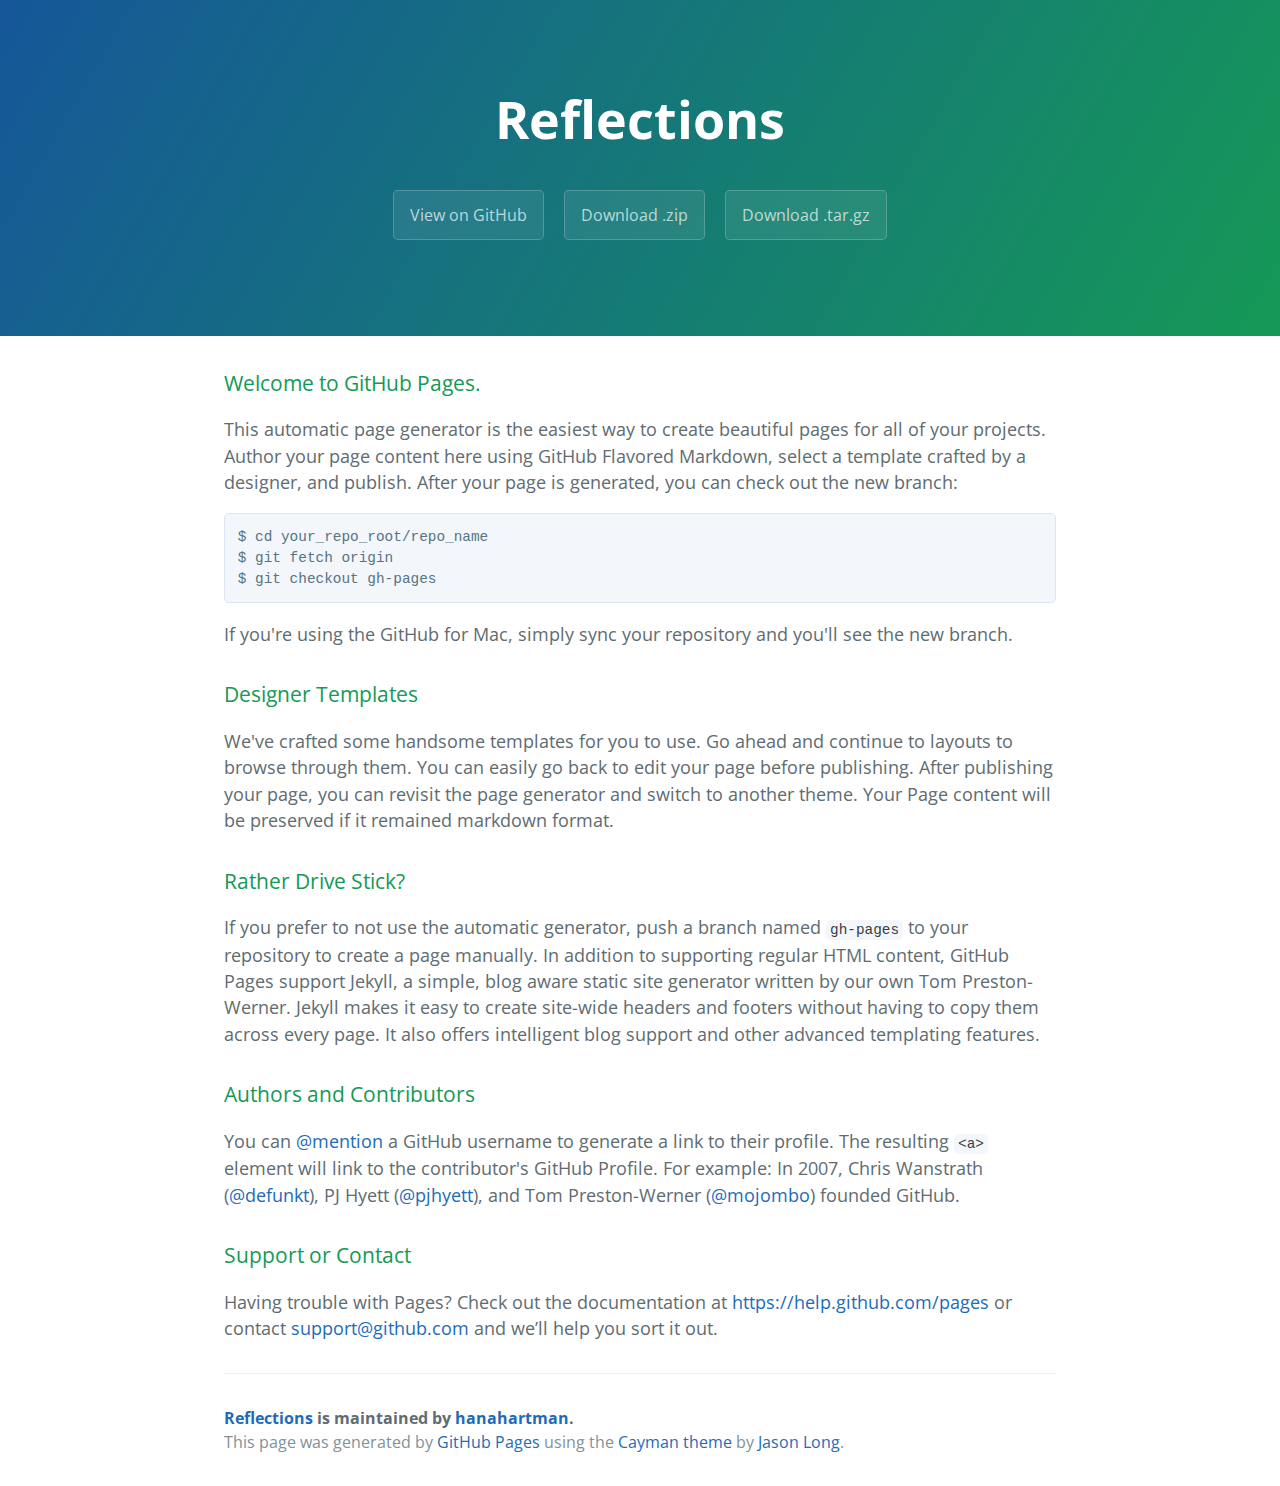
==== index.html @ 4e55367d "Create gh-pages branch via GitHub" ====
<!DOCTYPE html>
<html lang="en-us">
  <head>
    <meta charset="UTF-8">
    <title>Reflections by hanahartman</title>
    <meta name="viewport" content="width=device-width, initial-scale=1">
    <link rel="stylesheet" type="text/css" href="stylesheets/normalize.css" media="screen">
    <link href='http://fonts.googleapis.com/css?family=Open+Sans:400,700' rel='stylesheet' type='text/css'>
    <link rel="stylesheet" type="text/css" href="stylesheets/stylesheet.css" media="screen">
    <link rel="stylesheet" type="text/css" href="stylesheets/github-light.css" media="screen">
  </head>
  <body>
    <section class="page-header">
      <h1 class="project-name">Reflections</h1>
      <h2 class="project-tagline"></h2>
      <a href="https://github.com/hanahartman/reflections" class="btn">View on GitHub</a>
      <a href="https://github.com/hanahartman/reflections/zipball/master" class="btn">Download .zip</a>
      <a href="https://github.com/hanahartman/reflections/tarball/master" class="btn">Download .tar.gz</a>
    </section>

    <section class="main-content">
      <h3>
<a id="welcome-to-github-pages" class="anchor" href="#welcome-to-github-pages" aria-hidden="true"><span class="octicon octicon-link"></span></a>Welcome to GitHub Pages.</h3>

<p>This automatic page generator is the easiest way to create beautiful pages for all of your projects. Author your page content here using GitHub Flavored Markdown, select a template crafted by a designer, and publish. After your page is generated, you can check out the new branch:</p>

<pre><code>$ cd your_repo_root/repo_name
$ git fetch origin
$ git checkout gh-pages
</code></pre>

<p>If you're using the GitHub for Mac, simply sync your repository and you'll see the new branch.</p>

<h3>
<a id="designer-templates" class="anchor" href="#designer-templates" aria-hidden="true"><span class="octicon octicon-link"></span></a>Designer Templates</h3>

<p>We've crafted some handsome templates for you to use. Go ahead and continue to layouts to browse through them. You can easily go back to edit your page before publishing. After publishing your page, you can revisit the page generator and switch to another theme. Your Page content will be preserved if it remained markdown format.</p>

<h3>
<a id="rather-drive-stick" class="anchor" href="#rather-drive-stick" aria-hidden="true"><span class="octicon octicon-link"></span></a>Rather Drive Stick?</h3>

<p>If you prefer to not use the automatic generator, push a branch named <code>gh-pages</code> to your repository to create a page manually. In addition to supporting regular HTML content, GitHub Pages support Jekyll, a simple, blog aware static site generator written by our own Tom Preston-Werner. Jekyll makes it easy to create site-wide headers and footers without having to copy them across every page. It also offers intelligent blog support and other advanced templating features.</p>

<h3>
<a id="authors-and-contributors" class="anchor" href="#authors-and-contributors" aria-hidden="true"><span class="octicon octicon-link"></span></a>Authors and Contributors</h3>

<p>You can <a href="https://github.com/blog/821" class="user-mention">@mention</a> a GitHub username to generate a link to their profile. The resulting <code>&lt;a&gt;</code> element will link to the contributor's GitHub Profile. For example: In 2007, Chris Wanstrath (<a href="https://github.com/defunkt" class="user-mention">@defunkt</a>), PJ Hyett (<a href="https://github.com/pjhyett" class="user-mention">@pjhyett</a>), and Tom Preston-Werner (<a href="https://github.com/mojombo" class="user-mention">@mojombo</a>) founded GitHub.</p>

<h3>
<a id="support-or-contact" class="anchor" href="#support-or-contact" aria-hidden="true"><span class="octicon octicon-link"></span></a>Support or Contact</h3>

<p>Having trouble with Pages? Check out the documentation at <a href="https://help.github.com/pages">https://help.github.com/pages</a> or contact <a href="mailto:support@github.com">support@github.com</a> and we’ll help you sort it out.</p>

      <footer class="site-footer">
        <span class="site-footer-owner"><a href="https://github.com/hanahartman/reflections">Reflections</a> is maintained by <a href="https://github.com/hanahartman">hanahartman</a>.</span>

        <span class="site-footer-credits">This page was generated by <a href="https://pages.github.com">GitHub Pages</a> using the <a href="https://github.com/jasonlong/cayman-theme">Cayman theme</a> by <a href="https://twitter.com/jasonlong">Jason Long</a>.</span>
      </footer>

    </section>

  
  </body>
</html>
---- stylesheets/stylesheet.css ----
* {
  box-sizing: border-box; }

body {
  padding: 0;
  margin: 0;
  font-family: "Open Sans", "Helvetica Neue", Helvetica, Arial, sans-serif;
  font-size: 16px;
  line-height: 1.5;
  color: #606c71; }

a {
  color: #1e6bb8;
  text-decoration: none; }
  a:hover {
    text-decoration: underline; }

.btn {
  display: inline-block;
  margin-bottom: 1rem;
  color: rgba(255, 255, 255, 0.7);
  background-color: rgba(255, 255, 255, 0.08);
  border-color: rgba(255, 255, 255, 0.2);
  border-style: solid;
  border-width: 1px;
  border-radius: 0.3rem;
  transition: color 0.2s, background-color 0.2s, border-color 0.2s; }
  .btn + .btn {
    margin-left: 1rem; }

.btn:hover {
  color: rgba(255, 255, 255, 0.8);
  text-decoration: none;
  background-color: rgba(255, 255, 255, 0.2);
  border-color: rgba(255, 255, 255, 0.3); }

@media screen and (min-width: 64em) {
  .btn {
    padding: 0.75rem 1rem; } }

@media screen and (min-width: 42em) and (max-width: 64em) {
  .btn {
    padding: 0.6rem 0.9rem;
    font-size: 0.9rem; } }

@media screen and (max-width: 42em) {
  .btn {
    display: block;
    width: 100%;
    padding: 0.75rem;
    font-size: 0.9rem; }
    .btn + .btn {
      margin-top: 1rem;
      margin-left: 0; } }

.page-header {
  color: #fff;
  text-align: center;
  background-color: #159957;
  background-image: linear-gradient(120deg, #155799, #159957); }

@media screen and (min-width: 64em) {
  .page-header {
    padding: 5rem 6rem; } }

@media screen and (min-width: 42em) and (max-width: 64em) {
  .page-header {
    padding: 3rem 4rem; } }

@media screen and (max-width: 42em) {
  .page-header {
    padding: 2rem 1rem; } }

.project-name {
  margin-top: 0;
  margin-bottom: 0.1rem; }

@media screen and (min-width: 64em) {
  .project-name {
    font-size: 3.25rem; } }

@media screen and (min-width: 42em) and (max-width: 64em) {
  .project-name {
    font-size: 2.25rem; } }

@media screen and (max-width: 42em) {
  .project-name {
    font-size: 1.75rem; } }

.project-tagline {
  margin-bottom: 2rem;
  font-weight: normal;
  opacity: 0.7; }

@media screen and (min-width: 64em) {
  .project-tagline {
    font-size: 1.25rem; } }

@media screen and (min-width: 42em) and (max-width: 64em) {
  .project-tagline {
    font-size: 1.15rem; } }

@media screen and (max-width: 42em) {
  .project-tagline {
    font-size: 1rem; } }

.main-content :first-child {
  margin-top: 0; }
.main-content img {
  max-width: 100%; }
.main-content h1, .main-content h2, .main-content h3, .main-content h4, .main-content h5, .main-content h6 {
  margin-top: 2rem;
  margin-bottom: 1rem;
  font-weight: normal;
  color: #159957; }
.main-content p {
  margin-bottom: 1em; }
.main-content code {
  padding: 2px 4px;
  font-family: Consolas, "Liberation Mono", Menlo, Courier, monospace;
  font-size: 0.9rem;
  color: #383e41;
  background-color: #f3f6fa;
  border-radius: 0.3rem; }
.main-content pre {
  padding: 0.8rem;
  margin-top: 0;
  margin-bottom: 1rem;
  font: 1rem Consolas, "Liberation Mono", Menlo, Courier, monospace;
  color: #567482;
  word-wrap: normal;
  background-color: #f3f6fa;
  border: solid 1px #dce6f0;
  border-radius: 0.3rem; }
  .main-content pre > code {
    padding: 0;
    margin: 0;
    font-size: 0.9rem;
    color: #567482;
    word-break: normal;
    white-space: pre;
    background: transparent;
    border: 0; }
.main-content .highlight {
  margin-bottom: 1rem; }
  .main-content .highlight pre {
    margin-bottom: 0;
    word-break: normal; }
.main-content .highlight pre, .main-content pre {
  padding: 0.8rem;
  overflow: auto;
  font-size: 0.9rem;
  line-height: 1.45;
  border-radius: 0.3rem; }
.main-content pre code, .main-content pre tt {
  display: inline;
  max-width: initial;
  padding: 0;
  margin: 0;
  overflow: initial;
  line-height: inherit;
  word-wrap: normal;
  background-color: transparent;
  border: 0; }
  .main-content pre code:before, .main-content pre code:after, .main-content pre tt:before, .main-content pre tt:after {
    content: normal; }
.main-content ul, .main-content ol {
  margin-top: 0; }
.main-content blockquote {
  padding: 0 1rem;
  margin-left: 0;
  color: #819198;
  border-left: 0.3rem solid #dce6f0; }
  .main-content blockquote > :first-child {
    margin-top: 0; }
  .main-content blockquote > :last-child {
    margin-bottom: 0; }
.main-content table {
  display: block;
  width: 100%;
  overflow: auto;
  word-break: normal;
  word-break: keep-all; }
  .main-content table th {
    font-weight: bold; }
  .main-content table th, .main-content table td {
    padding: 0.5rem 1rem;
    border: 1px solid #e9ebec; }
.main-content dl {
  padding: 0; }
  .main-content dl dt {
    padding: 0;
    margin-top: 1rem;
    font-size: 1rem;
    font-weight: bold; }
  .main-content dl dd {
    padding: 0;
    margin-bottom: 1rem; }
.main-content hr {
  height: 2px;
  padding: 0;
  margin: 1rem 0;
  background-color: #eff0f1;
  border: 0; }

@media screen and (min-width: 64em) {
  .main-content {
    max-width: 64rem;
    padding: 2rem 6rem;
    margin: 0 auto;
    font-size: 1.1rem; } }

@media screen and (min-width: 42em) and (max-width: 64em) {
  .main-content {
    padding: 2rem 4rem;
    font-size: 1.1rem; } }

@media screen and (max-width: 42em) {
  .main-content {
    padding: 2rem 1rem;
    font-size: 1rem; } }

.site-footer {
  padding-top: 2rem;
  margin-top: 2rem;
  border-top: solid 1px #eff0f1; }

.site-footer-owner {
  display: block;
  font-weight: bold; }

.site-footer-credits {
  color: #819198; }

@media screen and (min-width: 64em) {
  .site-footer {
    font-size: 1rem; } }

@media screen and (min-width: 42em) and (max-width: 64em) {
  .site-footer {
    font-size: 1rem; } }

@media screen and (max-width: 42em) {
  .site-footer {
    font-size: 0.9rem; } }
---- stylesheets/github-light.css ----
/*
   Copyright 2014 GitHub Inc.

   Licensed under the Apache License, Version 2.0 (the "License");
   you may not use this file except in compliance with the License.
   You may obtain a copy of the License at

       http://www.apache.org/licenses/LICENSE-2.0

   Unless required by applicable law or agreed to in writing, software
   distributed under the License is distributed on an "AS IS" BASIS,
   WITHOUT WARRANTIES OR CONDITIONS OF ANY KIND, either express or implied.
   See the License for the specific language governing permissions and
   limitations under the License.

*/

.pl-c /* comment */ {
  color: #969896;
}

.pl-c1      /* constant, markup.raw, meta.diff.header, meta.module-reference, meta.property-name, support, support.constant, support.variable, variable.other.constant */,
.pl-s .pl-v /* string variable */ {
  color: #0086b3;
}

.pl-e  /* entity */,
.pl-en /* entity.name */ {
  color: #795da3;
}

.pl-s .pl-s1 /* string source */,
.pl-smi      /* storage.modifier.import, storage.modifier.package, storage.type.java, variable.other, variable.parameter.function */ {
  color: #333;
}

.pl-ent /* entity.name.tag */ {
  color: #63a35c;
}

.pl-k /* keyword, storage, storage.type */ {
  color: #a71d5d;
}

.pl-pds              /* punctuation.definition.string, string.regexp.character-class */,
.pl-s                /* string */,
.pl-s .pl-pse .pl-s1 /* string punctuation.section.embedded source */,
.pl-sr               /* string.regexp */,
.pl-sr .pl-cce       /* string.regexp constant.character.escape */,
.pl-sr .pl-sra       /* string.regexp string.regexp.arbitrary-repitition */,
.pl-sr .pl-sre       /* string.regexp source.ruby.embedded */ {
  color: #183691;
}

.pl-v /* variable */ {
  color: #ed6a43;
}

.pl-id /* invalid.deprecated */ {
  color: #b52a1d;
}

.pl-ii /* invalid.illegal */ {
  background-color: #b52a1d;
  color: #f8f8f8;
}

.pl-sr .pl-cce /* string.regexp constant.character.escape */ {
  color: #63a35c;
  font-weight: bold;
}

.pl-ml /* markup.list */ {
  color: #693a17;
}

.pl-mh        /* markup.heading */,
.pl-mh .pl-en /* markup.heading entity.name */,
.pl-ms        /* meta.separator */ {
  color: #1d3e81;
  font-weight: bold;
}

.pl-mq /* markup.quote */ {
  color: #008080;
}

.pl-mi /* markup.italic */ {
  color: #333;
  font-style: italic;
}

.pl-mb /* markup.bold */ {
  color: #333;
  font-weight: bold;
}

.pl-md /* markup.deleted, meta.diff.header.from-file */ {
  background-color: #ffecec;
  color: #bd2c00;
}

.pl-mi1 /* markup.inserted, meta.diff.header.to-file */ {
  background-color: #eaffea;
  color: #55a532;
}

.pl-mdr /* meta.diff.range */ {
  color: #795da3;
  font-weight: bold;
}

.pl-mo /* meta.output */ {
  color: #1d3e81;
}
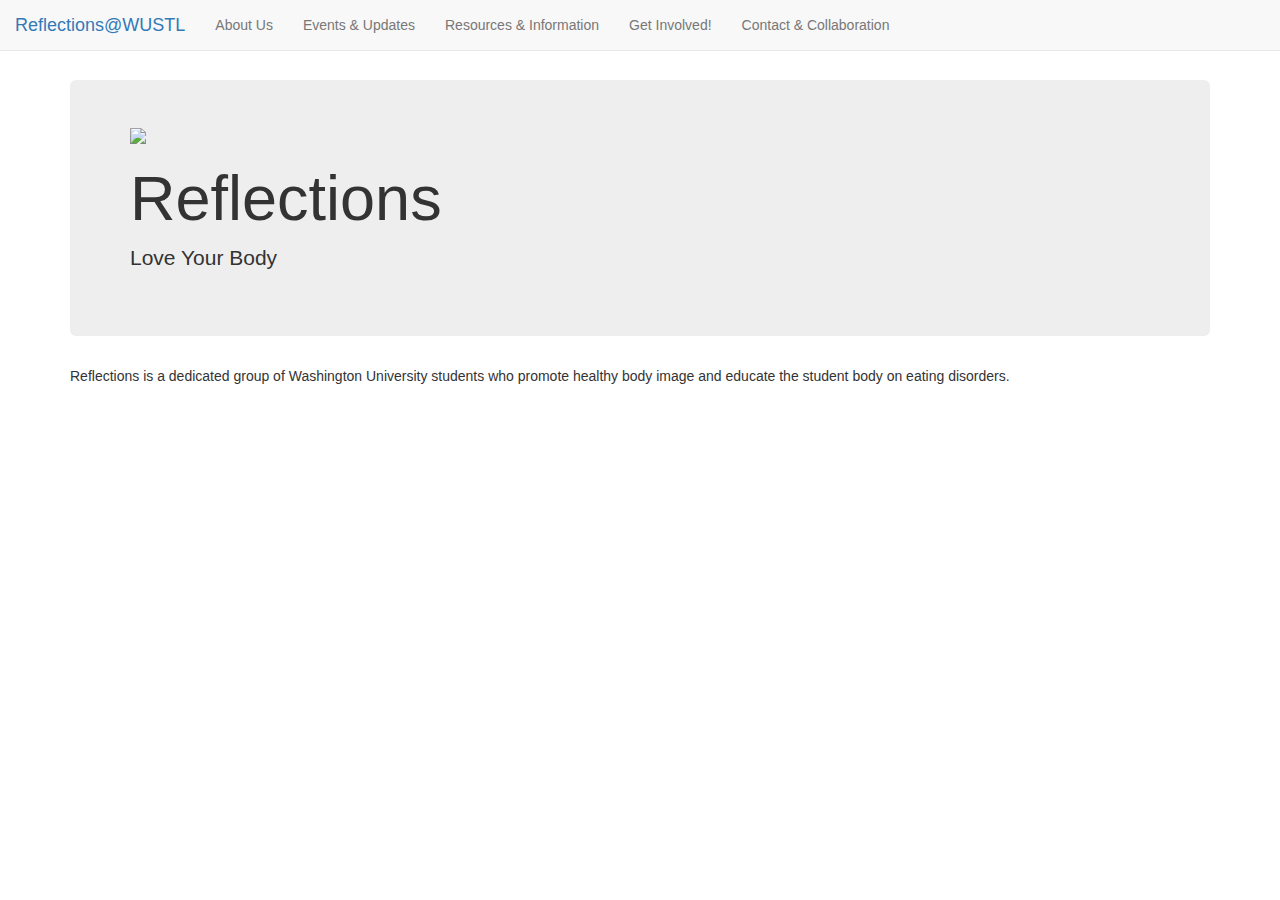
==== commit dfaee2fc: "classssssss" ====
--- a/index.html
+++ b/index.html
@@ -4,62 +4,79 @@
     <meta charset="UTF-8">
     <title>Reflections by hanahartman</title>
     <meta name="viewport" content="width=device-width, initial-scale=1">
-    <link rel="stylesheet" type="text/css" href="stylesheets/normalize.css" media="screen">
-    <link href='http://fonts.googleapis.com/css?family=Open+Sans:400,700' rel='stylesheet' type='text/css'>
-    <link rel="stylesheet" type="text/css" href="stylesheets/stylesheet.css" media="screen">
-    <link rel="stylesheet" type="text/css" href="stylesheets/github-light.css" media="screen">
-  </head>
-  <body>
-    <section class="page-header">
-      <h1 class="project-name">Reflections</h1>
-      <h2 class="project-tagline"></h2>
-      <a href="https://github.com/hanahartman/reflections" class="btn">View on GitHub</a>
-      <a href="https://github.com/hanahartman/reflections/zipball/master" class="btn">Download .zip</a>
-      <a href="https://github.com/hanahartman/reflections/tarball/master" class="btn">Download .tar.gz</a>
-    </section>
+    <meta http-equiv="X-UA-Compatible" content="IE=edge">
+    <meta name="viewport" content="width=device-width, initial-scale=1">
 
-    <section class="main-content">
-      <h3>
-<a id="welcome-to-github-pages" class="anchor" href="#welcome-to-github-pages" aria-hidden="true"><span class="octicon octicon-link"></span></a>Welcome to GitHub Pages.</h3>
 
-<p>This automatic page generator is the easiest way to create beautiful pages for all of your projects. Author your page content here using GitHub Flavored Markdown, select a template crafted by a designer, and publish. After your page is generated, you can check out the new branch:</p>
+    <link href="reflections.css" rel="stylesheet">
+    <!-- Bootstrap -->
+    <link href="css/bootstrap.min.css" rel="stylesheet">
 
-<pre><code>$ cd your_repo_root/repo_name
-$ git fetch origin
-$ git checkout gh-pages
-</code></pre>
+    <!-- HTML5 shim and Respond.js for IE8 support of HTML5 elements and media queries -->
+    <!-- WARNING: Respond.js doesn't work if you view the page via file:// -->
+    <!--[if lt IE 9]>
+      <script src="https://oss.maxcdn.com/html5shiv/3.7.2/html5shiv.min.js"></script>
+      <script src="https://oss.maxcdn.com/respond/1.4.2/respond.min.js"></script>
+    <![endif]-->
 
-<p>If you're using the GitHub for Mac, simply sync your repository and you'll see the new branch.</p>
 
-<h3>
-<a id="designer-templates" class="anchor" href="#designer-templates" aria-hidden="true"><span class="octicon octicon-link"></span></a>Designer Templates</h3>
+</head>
+<body>
 
-<p>We've crafted some handsome templates for you to use. Go ahead and continue to layouts to browse through them. You can easily go back to edit your page before publishing. After publishing your page, you can revisit the page generator and switch to another theme. Your Page content will be preserved if it remained markdown format.</p>
+<!--START NAV-->
 
-<h3>
-<a id="rather-drive-stick" class="anchor" href="#rather-drive-stick" aria-hidden="true"><span class="octicon octicon-link"></span></a>Rather Drive Stick?</h3>
+<div class="container.fluid">
+  <nav class="navbar navbar-default navbar-fixed-top">
+    <div class="container.fluid">
+      <!-- Brand and toggle get grouped for better mobile display -->
+      <div class="navbar-header inline">
+        <button type="button" class="navbar-toggle collapsed" data-toggle="collapse" data-target="#bs-example-navbar-collapse-1">
+          <span class="sr-only">Toggle navigation</span>
+          <span class="icon-bar"></span>
+          <span class="icon-bar"></span>
+          <span class="icon-bar"></span>
+        </button>
+        <div class="navbar-brand">
+          <a href="index.html" alt="Reflections at WashU">Reflections@WUSTL</a>
+        </div>
+        
+      </div>
+      <!-- Collect the nav links, forms, and other content for toggling -->
+      <div class="collapse navbar-collapse" id="bs-example-navbar-collapse-1">
+      <div class="navigation">
+        <ul class="nav navbar-nav links">
+          <li><a href="index.html">About Us</a></li>      
+          <li><a href="events.html">Events & Updates</a></li>
+          <li><a href="info.html">Resources & Information</a></li>      
+          <li><a href="join.html">Get Involved!</a></li>
+          <li><a href="contact.html">Contact & Collaboration</a></li>
+        </ul>
+      </div>
+     </div>
+     </div>
+  </nav>
+</div>
+<!--END NAV-->
 
-<p>If you prefer to not use the automatic generator, push a branch named <code>gh-pages</code> to your repository to create a page manually. In addition to supporting regular HTML content, GitHub Pages support Jekyll, a simple, blog aware static site generator written by our own Tom Preston-Werner. Jekyll makes it easy to create site-wide headers and footers without having to copy them across every page. It also offers intelligent blog support and other advanced templating features.</p>
+<div class="container">
 
-<h3>
-<a id="authors-and-contributors" class="anchor" href="#authors-and-contributors" aria-hidden="true"><span class="octicon octicon-link"></span></a>Authors and Contributors</h3>
+  <div class="jumbotron">
+    <img src="http://placehold.it/1200x800" class="img-responsive">
+    <h1>Reflections</h1>
+      <p>Love Your Body</p>
+  </div>
+  <div class="">
+    <p>Reflections is a dedicated group of Washington University students who promote healthy body image and educate the student body on eating disorders.</p>
+  </div>
 
-<p>You can <a href="https://github.com/blog/821" class="user-mention">@mention</a> a GitHub username to generate a link to their profile. The resulting <code>&lt;a&gt;</code> element will link to the contributor's GitHub Profile. For example: In 2007, Chris Wanstrath (<a href="https://github.com/defunkt" class="user-mention">@defunkt</a>), PJ Hyett (<a href="https://github.com/pjhyett" class="user-mention">@pjhyett</a>), and Tom Preston-Werner (<a href="https://github.com/mojombo" class="user-mention">@mojombo</a>) founded GitHub.</p>
 
-<h3>
-<a id="support-or-contact" class="anchor" href="#support-or-contact" aria-hidden="true"><span class="octicon octicon-link"></span></a>Support or Contact</h3>
+</div>
 
-<p>Having trouble with Pages? Check out the documentation at <a href="https://help.github.com/pages">https://help.github.com/pages</a> or contact <a href="mailto:support@github.com">support@github.com</a> and we’ll help you sort it out.</p>
-
-      <footer class="site-footer">
-        <span class="site-footer-owner"><a href="https://github.com/hanahartman/reflections">Reflections</a> is maintained by <a href="https://github.com/hanahartman">hanahartman</a>.</span>
-
-        <span class="site-footer-credits">This page was generated by <a href="https://pages.github.com">GitHub Pages</a> using the <a href="https://github.com/jasonlong/cayman-theme">Cayman theme</a> by <a href="https://twitter.com/jasonlong">Jason Long</a>.</span>
-      </footer>
-
-    </section>
-
-  
-  </body>
+    <!-- jQuery (necessary for Bootstrap's JavaScript plugins) -->
+    <script src="https://ajax.googleapis.com/ajax/libs/jquery/1.11.2/jquery.min.js"></script>
+    <!-- Include all compiled plugins (below), or include individual files as needed -->
+    <script src="js/bootstrap.min.js"></script>
+    
+</body>
 </html>
 
--- a/reflections.css
+++ b/reflections.css
@@ -0,0 +1,3 @@
+body {
+	padding-top: 80px;
+}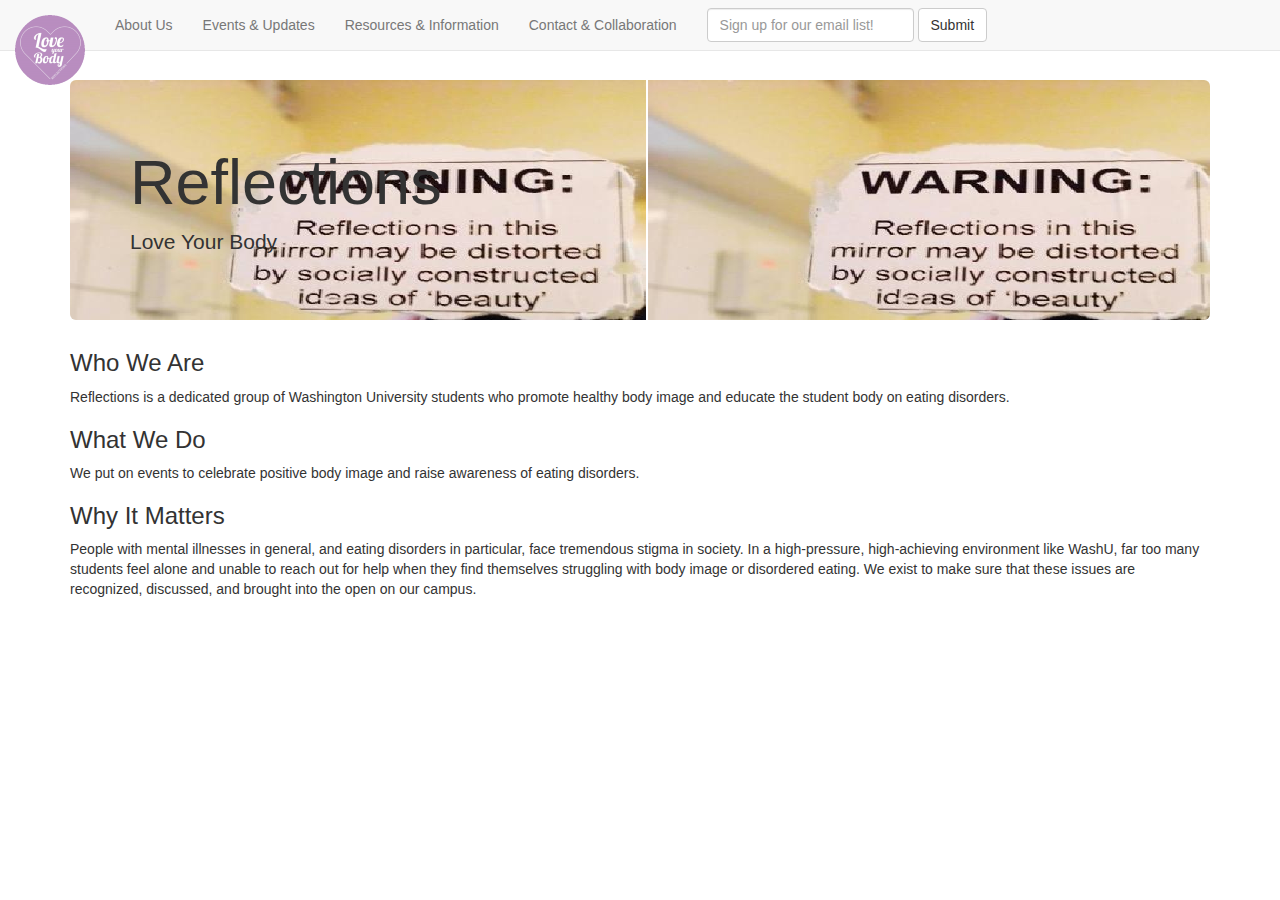
==== commit 951ebeef: "final content" ====
--- a/index.html
+++ b/index.html
@@ -37,7 +37,7 @@
           <span class="icon-bar"></span>
         </button>
         <div class="navbar-brand">
-          <a href="index.html" alt="Reflections at WashU">Reflections@WUSTL</a>
+          <a href="index.html" alt="Reflections at WashU"><img src="old logo.png" class="img-responsive"></a>
         </div>
         
       </div>
@@ -47,9 +47,14 @@
         <ul class="nav navbar-nav links">
           <li><a href="index.html">About Us</a></li>      
           <li><a href="events.html">Events & Updates</a></li>
-          <li><a href="info.html">Resources & Information</a></li>      
-          <li><a href="join.html">Get Involved!</a></li>
+          <li><a href="info.html">Resources & Information</a></li>
           <li><a href="contact.html">Contact & Collaboration</a></li>
+		  <form class="navbar-form navbar-left" role="search">
+			  <div class="form-group">
+				<input type="text" class="form-control" placeholder="Sign up for our email list!">
+			  </div>
+			  <button type="submit" class="btn btn-default">Submit</button>
+			</form>
         </ul>
       </div>
      </div>
@@ -61,12 +66,16 @@
 <div class="container">
 
   <div class="jumbotron">
-    <img src="http://placehold.it/1200x800" class="img-responsive">
-    <h1>Reflections</h1>
+      <h1>Reflections</h1>
       <p>Love Your Body</p>
   </div>
-  <div class="">
-    <p>Reflections is a dedicated group of Washington University students who promote healthy body image and educate the student body on eating disorders.</p>
+  <div>
+    <h3>Who We Are</h3>
+		<p>Reflections is a dedicated group of Washington University students who promote healthy body image and educate the student body on eating disorders.</p>
+	<h3>What We Do</h3>
+		<p>We put on events to celebrate positive body image and raise awareness of eating disorders.</p>
+	<h3>Why It Matters</h3>
+		</p>People with mental illnesses in general, and eating disorders in particular, face tremendous stigma in society. In a high-pressure, high-achieving environment like WashU, far too many students feel alone and unable to reach out for help when they find themselves struggling with body image or disordered eating. We exist to make sure that these issues are recognized, discussed, and brought into the open on our campus.</p>
   </div>
 
 
--- a/reflections.css
+++ b/reflections.css
@@ -1,3 +1,15 @@
 body {
 	padding-top: 80px;
+}
+
+.jumbotron {
+	background-image: url(reflections.png);
+}
+
+span.bullet-title {
+	font-weight: bold;
+}
+
+table {
+	border: solid 1px black;
 }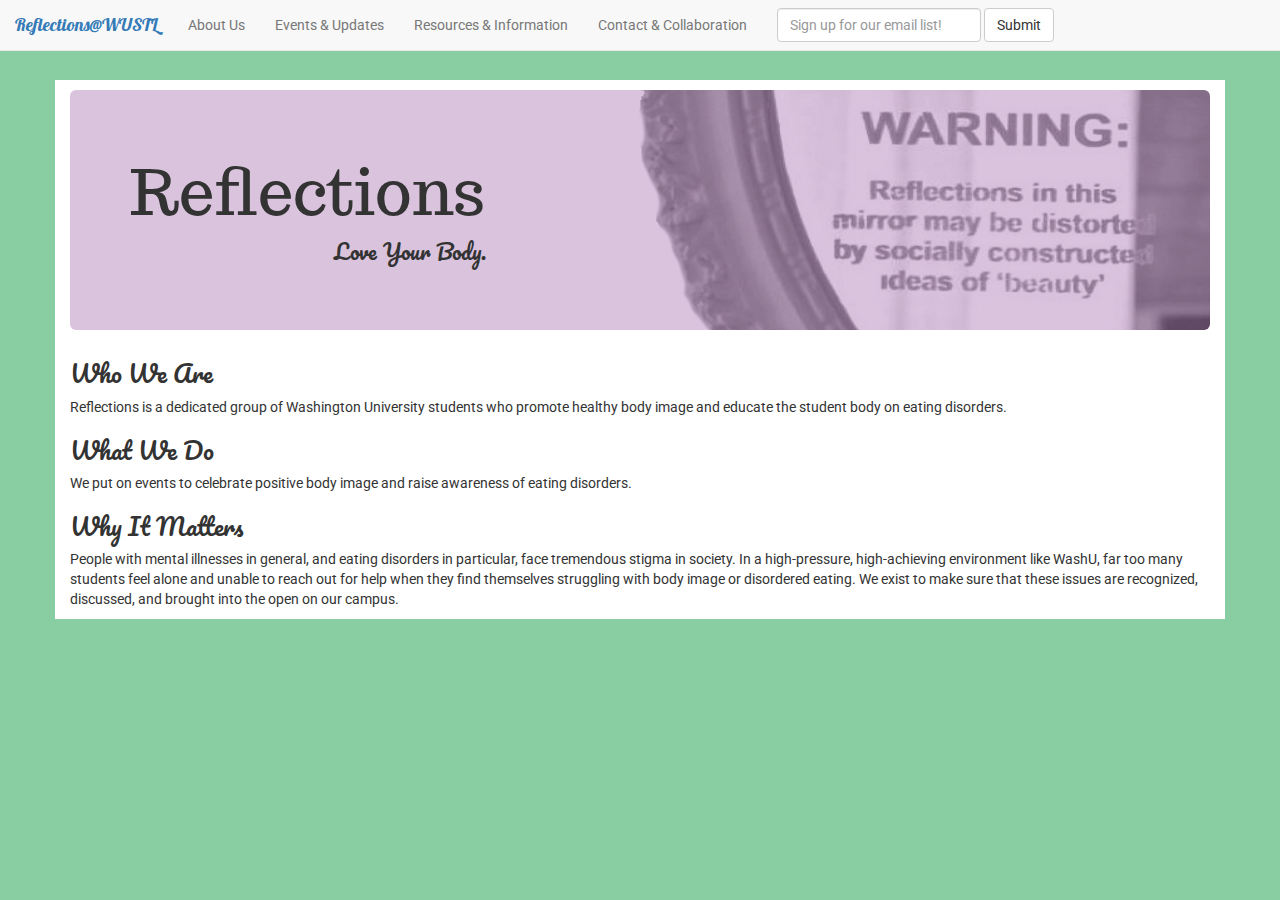
==== commit 4454b458: "4/25" ====
--- a/index.html
+++ b/index.html
@@ -1,6 +1,8 @@
 <!DOCTYPE html>
 <html lang="en-us">
   <head>
+    <link href='http://fonts.googleapis.com/css?family=Lobster|Roboto|Trocchi|Pacifico' rel='stylesheet' type='text/css'>
+
     <meta charset="UTF-8">
     <title>Reflections by hanahartman</title>
     <meta name="viewport" content="width=device-width, initial-scale=1">
@@ -37,7 +39,7 @@
           <span class="icon-bar"></span>
         </button>
         <div class="navbar-brand">
-          <a href="index.html" alt="Reflections at WashU"><img src="old logo.png" class="img-responsive"></a>
+          <a href="index.html" alt="Reflections at WashU">Reflections@WUSTL</a>
         </div>
         
       </div>
@@ -63,11 +65,11 @@
 </div>
 <!--END NAV-->
 
-<div class="container">
+<div class="container solid">
 
   <div class="jumbotron">
       <h1>Reflections</h1>
-      <p>Love Your Body</p>
+      <p class="special-p">Love Your Body.</p>
   </div>
   <div>
     <h3>Who We Are</h3>
@@ -75,7 +77,7 @@
 	<h3>What We Do</h3>
 		<p>We put on events to celebrate positive body image and raise awareness of eating disorders.</p>
 	<h3>Why It Matters</h3>
-		</p>People with mental illnesses in general, and eating disorders in particular, face tremendous stigma in society. In a high-pressure, high-achieving environment like WashU, far too many students feel alone and unable to reach out for help when they find themselves struggling with body image or disordered eating. We exist to make sure that these issues are recognized, discussed, and brought into the open on our campus.</p>
+		<p>People with mental illnesses in general, and eating disorders in particular, face tremendous stigma in society. In a high-pressure, high-achieving environment like WashU, far too many students feel alone and unable to reach out for help when they find themselves struggling with body image or disordered eating. We exist to make sure that these issues are recognized, discussed, and brought into the open on our campus.</p>
   </div>
 
 
--- a/reflections.css
+++ b/reflections.css
@@ -1,15 +1,87 @@
 body {
 	padding-top: 80px;
+	background-color: #89CEA2 !important;
+}
+
+.container.solid {
+	background-color: #ffffff;
+	padding-top: 10px;
+}
+
+.solid-events {
+	
+}
+
+.row.solid {
+	background-color: #ffffff;
+	padding-bottom: 2px !important;
+	margin-bottom: 15px !important;
+}
+
+.thumbnail {
+	margin-bottom: 0px !important;
 }
 
 .jumbotron {
-	background-image: url(reflections.png);
+	background-image: url(jumbotron4.png);
 }
 
-span.bullet-title {
+span.bold {
 	font-weight: bold;
 }
 
 table {
 	border: solid 1px black;
+}
+
+h1 {
+	font-family: 'Trocchi', serif !important;
+}
+
+h3 {
+	font-family: 'Pacifico', cursive !important;
+}
+
+h4 {
+	font-family: 'Trocchi', serif !important;
+}
+
+h5 {
+	font-family: 'Roboto', sans-serif !important;
+	font-weight: bold !important;
+	font-size: 125%;
+}
+
+.navbar-nav a {
+	font-family: 'Roboto', sans-serif !important
+
+}
+
+.navbar-brand a {
+	font-family: 'Lobster', cursive !important;
+}
+
+p {
+	font-family: 'Roboto', sans-serif !important;
+}
+
+p.special-p {
+	font-family: 'Pacifico', cursive !important;
+	font-weight: bold;
+	padding-left: 20%;
+}
+
+ul {
+	font-family: 'Roboto', sans-serif !important;
+}
+
+.events {
+	margin-left: 15px !important;
+	margin-right: 15px !important;
+	margin-top: 10px !important;
+	margin-bottom: 10px !important;
+	padding-left: 10px;
+	padding-right: 10px;
+	border: solid 1px black;
+	background-color: #ffffff;
 }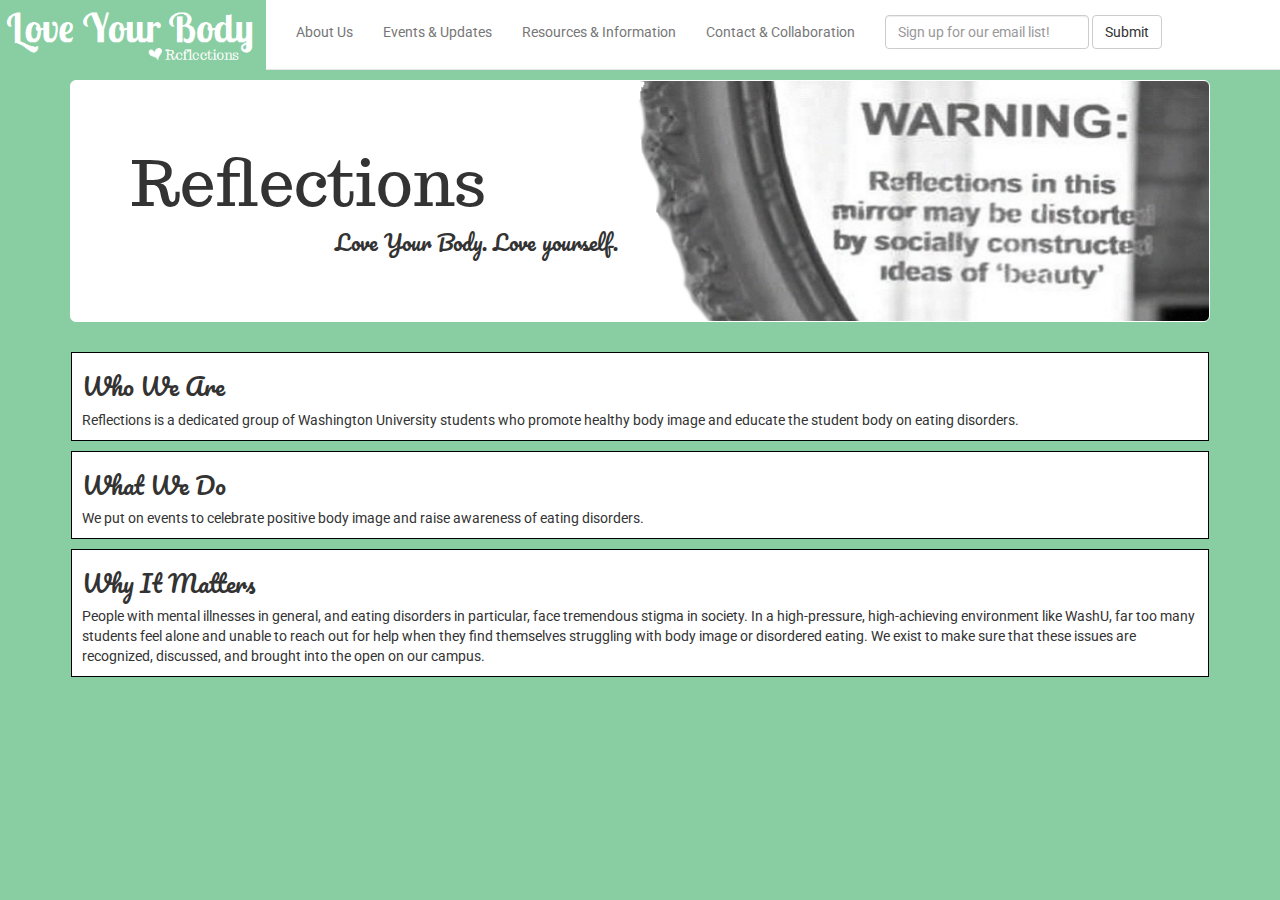
==== commit 40a7a6a8: "4/26" ====
--- a/index.html
+++ b/index.html
@@ -4,7 +4,7 @@
     <link href='http://fonts.googleapis.com/css?family=Lobster|Roboto|Trocchi|Pacifico' rel='stylesheet' type='text/css'>
 
     <meta charset="UTF-8">
-    <title>Reflections by hanahartman</title>
+    <title>Reflections@WUSTL</title>
     <meta name="viewport" content="width=device-width, initial-scale=1">
     <meta http-equiv="X-UA-Compatible" content="IE=edge">
     <meta name="viewport" content="width=device-width, initial-scale=1">
@@ -39,7 +39,7 @@
           <span class="icon-bar"></span>
         </button>
         <div class="navbar-brand">
-          <a href="index.html" alt="Reflections at WashU">Reflections@WUSTL</a>
+          <a href="index.html" alt="Reflections at WashU"><img src="brand2.png" class="img-responsive"></a>
         </div>
         
       </div>
@@ -51,12 +51,12 @@
           <li><a href="events.html">Events & Updates</a></li>
           <li><a href="info.html">Resources & Information</a></li>
           <li><a href="contact.html">Contact & Collaboration</a></li>
-		  <form class="navbar-form navbar-left" role="search">
-			  <div class="form-group">
-				<input type="text" class="form-control" placeholder="Sign up for our email list!">
-			  </div>
-			  <button type="submit" class="btn btn-default">Submit</button>
-			</form>
+          <form class="navbar-form navbar-left" role="search">
+    			  <div class="form-group">
+    				<input type="text" class="form-control" placeholder="Sign up for our email list!">
+    			  </div>
+    			  <button type="submit" class="btn btn-default">Submit</button>
+			   </form>
         </ul>
       </div>
      </div>
@@ -65,19 +65,23 @@
 </div>
 <!--END NAV-->
 
-<div class="container solid">
+<div class="container">
 
   <div class="jumbotron">
       <h1>Reflections</h1>
-      <p class="special-p">Love Your Body.</p>
+      <p class="special-p">Love Your Body. Love yourself.</p>
   </div>
-  <div>
+  <div class="row index">
     <h3>Who We Are</h3>
-		<p>Reflections is a dedicated group of Washington University students who promote healthy body image and educate the student body on eating disorders.</p>
-	<h3>What We Do</h3>
-		<p>We put on events to celebrate positive body image and raise awareness of eating disorders.</p>
-	<h3>Why It Matters</h3>
-		<p>People with mental illnesses in general, and eating disorders in particular, face tremendous stigma in society. In a high-pressure, high-achieving environment like WashU, far too many students feel alone and unable to reach out for help when they find themselves struggling with body image or disordered eating. We exist to make sure that these issues are recognized, discussed, and brought into the open on our campus.</p>
+		  <p>Reflections is a dedicated group of Washington University students who promote healthy body image and educate the student body on eating disorders.</p>
+    </div>
+  <div class="row index">
+  	<h3>What We Do</h3>
+  		<p>We put on events to celebrate positive body image and raise awareness of eating disorders.</p>
+    </div>
+  <div class="row index">
+  	<h3>Why It Matters</h3>
+  		<p>People with mental illnesses in general, and eating disorders in particular, face tremendous stigma in society. In a high-pressure, high-achieving environment like WashU, far too many students feel alone and unable to reach out for help when they find themselves struggling with body image or disordered eating. We exist to make sure that these issues are recognized, discussed, and brought into the open on our campus.</p>
   </div>
 
 
--- a/reflections.css
+++ b/reflections.css
@@ -3,27 +3,22 @@
 	background-color: #89CEA2 !important;
 }
 
-.container.solid {
+.solid {
 	background-color: #ffffff;
 	padding-top: 10px;
-}
-
-.solid-events {
-	
-}
-
-.row.solid {
-	background-color: #ffffff;
 	padding-bottom: 2px !important;
 	margin-bottom: 15px !important;
+	border: solid 1px black;
 }
 
 .thumbnail {
-	margin-bottom: 0px !important;
+	/*margin-bottom: 0px !important;*/
 }
 
 .jumbotron {
-	background-image: url(jumbotron4.png);
+	background-image: url(jumbotron5.png);
+	background-size: cover !important;
+	border: solid 1px white;
 }
 
 span.bold {
@@ -52,14 +47,28 @@
 	font-size: 125%;
 }
 
+.navbar {
+	background-color: #ffffff !important;
+	height: 70px !important;
+}
+
 .navbar-nav a {
-	font-family: 'Roboto', sans-serif !important
+	font-family: 'Roboto', sans-serif !important;
+	margin-top: 7px !important;
 
 }
 
-.navbar-brand a {
-	font-family: 'Lobster', cursive !important;
+.navbar-brand {
+	/*font-family: 'Pacifico', cursive !important;
+	color: black !important;*/
+	padding-top: 0px !important;
+	padding-left: 0px !important;
 }
+
+form {
+	margin-top: 15px !important;
+}
+
 
 p {
 	font-family: 'Roboto', sans-serif !important;
@@ -84,4 +93,21 @@
 	padding-right: 10px;
 	border: solid 1px black;
 	background-color: #ffffff;
+}
+
+.index {
+	margin-left: 1px !important;
+	margin-right: 1px !important;
+	margin-top: 10px !important;
+	margin-bottom: 10px !important;
+	padding-left: 10px;
+	padding-right: 10px;
+	border: solid 1px black;
+	background-color: #ffffff;
+}
+
+.btn-primary {
+	background-color: #ffffff !important;
+	color: black !important;
+	border: solid 1px black !important;
 }